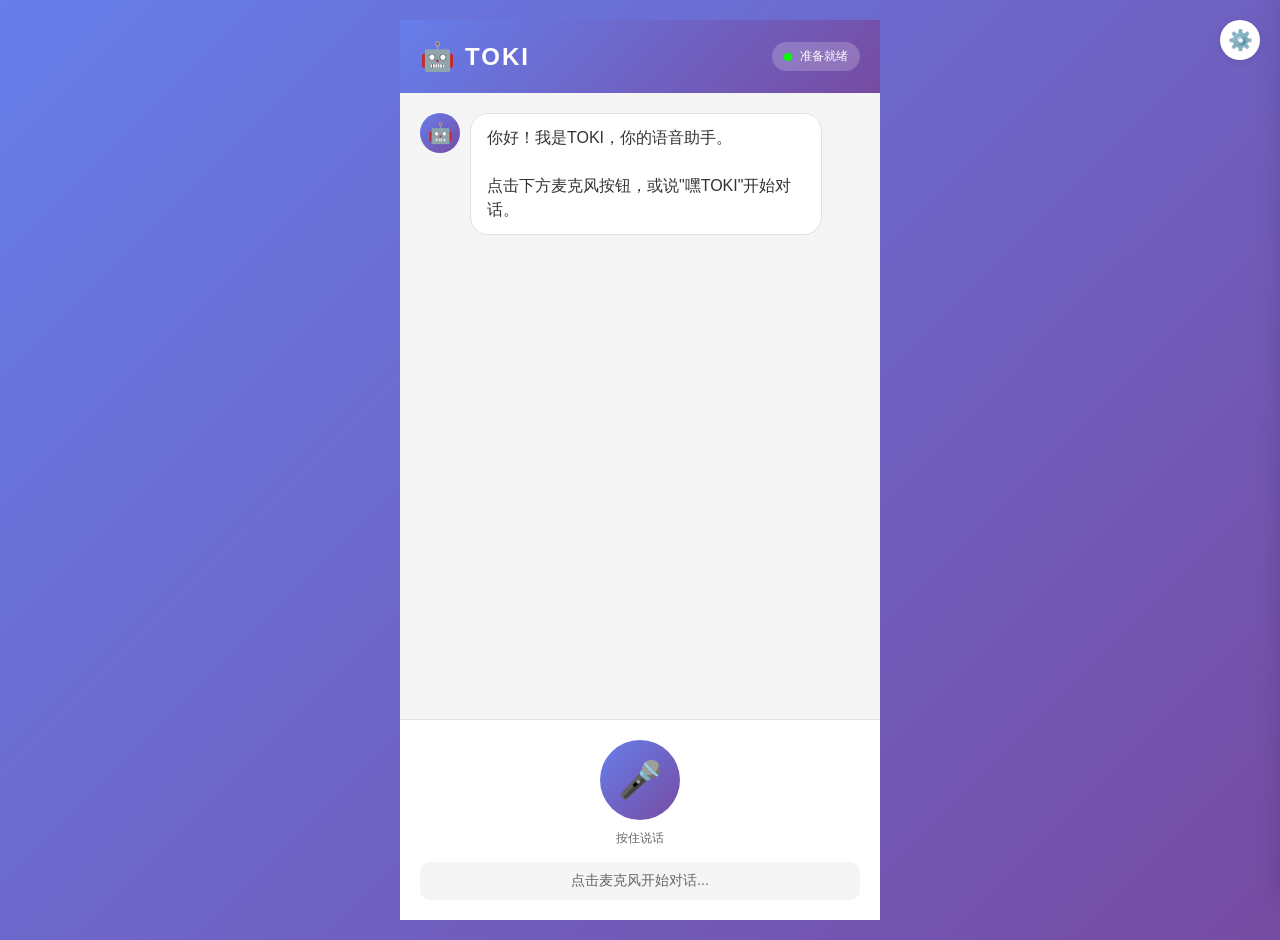
==== voice-assistant/index.html @ 3a390bf7 "Add voice assistant prototype - Implement Web Speech API for speech recognition - Implement Speech S" ====
<!DOCTYPE html>
<html lang="zh-CN">
<head>
    <meta charset="UTF-8">
    <meta name="viewport" content="width=device-width, initial-scale=1.0">
    <title>TOKI - 语音助手</title>
    <link rel="stylesheet" href="voice-style.css">
</head>
<body>
    <div class="voice-container">
        <!-- 头部 -->
        <header class="voice-header">
            <div class="logo">
                <span class="logo-icon">🤖</span>
                <span class="logo-text">TOKI</span>
            </div>
            <div class="status" id="status">
                <span class="status-dot"></span>
                <span class="status-text">准备就绪</span>
            </div>
        </header>

        <!-- 对话区域 -->
        <main class="conversation" id="conversation">
            <div class="welcome">
                <div class="bot-avatar">🤖</div>
                <div class="message bot">
                    你好！我是TOKI，你的语音助手。
                    <br><br>
                    点击下方麦克风按钮，或说"嘿TOKI"开始对话。
                </div>
            </div>
        </main>

        <!-- 语音控制区 -->
        <footer class="voice-controls">
            <div class="voice-button-wrapper">
                <button class="voice-button" id="voiceButton">
                    <div class="mic-icon">🎤</div>
                    <div class="pulse-ring"></div>
                </button>
                <div class="hint" id="hint">按住说话</div>
            </div>
            
            <div class="transcript" id="transcript">
                <div class="transcript-text">点击麦克风开始对话...</div>
            </div>
        </footer>

        <!-- 设置面板 -->
        <div class="settings-panel" id="settingsPanel">
            <div class="settings-header">
                <h3>设置</h3>
                <button class="close-btn" id="closeSettings">×</button>
            </div>
            <div class="settings-content">
                <div class="setting-item">
                    <label>语音唤醒</label>
                    <input type="checkbox" id="wakeWordEnabled" checked>
                </div>
                <div class="setting-item">
                    <label>语音速度</label>
                    <input type="range" id="speechRate" min="0.5" max="2" step="0.1" value="1">
                </div>
                <div class="setting-item">
                    <label>离线模式</label>
                    <input type="checkbox" id="offlineMode">
                </div>
            </div>
        </div>

        <!-- 设置按钮 -->
        <button class="settings-btn" id="settingsBtn">⚙️</button>
    </div>

    <script src="voice-app.js"></script>
</body>
</html>
---- voice-assistant/voice-style.css ----
/* 全局样式 */
* {
    margin: 0;
    padding: 0;
    box-sizing: border-box;
}

body {
    font-family: -apple-system, BlinkMacSystemFont, 'Segoe UI', Roboto, 'Helvetica Neue', Arial, sans-serif;
    background: linear-gradient(135deg, #667eea 0%, #764ba2 100%);
    min-height: 100vh;
    display: flex;
    justify-content: center;
    align-items: center;
    padding: 20px;
}

.voice-container {
    width: 100%;
    max-width: 480px;
    height: 100vh;
    background: #fff;
    display: flex;
    flex-direction: column;
    overflow: hidden;
}

/* 头部 */
.voice-header {
    background: linear-gradient(135deg, #667eea 0%, #764ba2 100%);
    color: white;
    padding: 20px;
    display: flex;
    justify-content: space-between;
    align-items: center;
}

.logo {
    display: flex;
    align-items: center;
    gap: 10px;
}

.logo-icon {
    font-size: 28px;
}

.logo-text {
    font-size: 24px;
    font-weight: bold;
    letter-spacing: 2px;
}

.status {
    display: flex;
    align-items: center;
    gap: 8px;
    background: rgba(255, 255, 255, 0.2);
    padding: 6px 12px;
    border-radius: 15px;
    font-size: 12px;
}

.status-dot {
    width: 8px;
    height: 8px;
    background: #00ff00;
    border-radius: 50%;
    animation: pulse 2s infinite;
}

@keyframes pulse {
    0%, 100% {
        opacity: 1;
    }
    50% {
        opacity: 0.5;
    }
}

/* 对话区域 */
.conversation {
    flex: 1;
    overflow-y: auto;
    padding: 20px;
    background: #f5f5f5;
}

.welcome {
    display: flex;
    gap: 10px;
    margin-bottom: 20px;
}

.bot-avatar {
    width: 40px;
    height: 40px;
    background: linear-gradient(135deg, #667eea 0%, #764ba2 100%);
    border-radius: 50%;
    display: flex;
    align-items: center;
    justify-content: center;
    font-size: 20px;
    flex-shrink: 0;
}

.message {
    max-width: 80%;
    padding: 12px 16px;
    border-radius: 18px;
    margin-bottom: 12px;
    line-height: 1.5;
    word-wrap: break-word;
}

.message.bot {
    background: white;
    color: #333;
    border: 1px solid #e0e0e0;
}

.message.user {
    background: linear-gradient(135deg, #667eea 0%, #764ba2 100%);
    color: white;
    margin-left: auto;
}

.user-message-wrapper {
    display: flex;
    justify-content: flex-end;
    margin-bottom: 12px;
}

/* 语音控制区 */
.voice-controls {
    padding: 20px;
    background: white;
    border-top: 1px solid #e0e0e0;
    display: flex;
    flex-direction: column;
    align-items: center;
    gap: 15px;
}

.voice-button-wrapper {
    position: relative;
}

.voice-button {
    width: 80px;
    height: 80px;
    border-radius: 50%;
    border: none;
    background: linear-gradient(135deg, #667eea 0%, #764ba2 100%);
    color: white;
    font-size: 36px;
    cursor: pointer;
    position: relative;
    z-index: 2;
    transition: transform 0.2s, box-shadow 0.2s;
}

.voice-button:hover {
    transform: scale(1.05);
    box-shadow: 0 10px 30px rgba(102, 126, 234, 0.4);
}

.voice-button:active {
    transform: scale(0.95);
}

.voice-button.listening {
    animation: listening-pulse 1.5s infinite;
}

@keyframes listening-pulse {
    0%, 100% {
        transform: scale(1);
    }
    50% {
        transform: scale(1.1);
    }
}

.pulse-ring {
    position: absolute;
    width: 100%;
    height: 100%;
    border-radius: 50%;
    border: 2px solid #667eea;
    top: 0;
    left: 0;
    opacity: 0;
}

.voice-button.listening .pulse-ring {
    animation: ring-pulse 1.5s infinite;
}

@keyframes ring-pulse {
    0% {
        transform: scale(1);
        opacity: 1;
    }
    100% {
        transform: scale(1.5);
        opacity: 0;
    }
}

.hint {
    text-align: center;
    color: #666;
    font-size: 12px;
    margin-top: 10px;
}

/* 识别文本显示 */
.transcript {
    width: 100%;
    background: #f5f5f5;
    padding: 10px 15px;
    border-radius: 10px;
    text-align: center;
}

.transcript-text {
    color: #666;
    font-size: 14px;
}

.transcript-text.listening {
    color: #667eea;
    font-weight: 500;
}

/* 设置面板 */
.settings-panel {
    position: fixed;
    top: 0;
    right: -300px;
    width: 300px;
    height: 100vh;
    background: white;
    box-shadow: -5px 0 20px rgba(0, 0, 0, 0.1);
    transition: right 0.3s;
    z-index: 1000;
}

.settings-panel.active {
    right: 0;
}

.settings-header {
    padding: 20px;
    background: linear-gradient(135deg, #667eea 0%, #764ba2 100%);
    color: white;
    display: flex;
    justify-content: space-between;
    align-items: center;
}

.close-btn {
    background: none;
    border: none;
    color: white;
    font-size: 24px;
    cursor: pointer;
}

.settings-content {
    padding: 20px;
}

.setting-item {
    margin-bottom: 20px;
}

.setting-item label {
    display: block;
    margin-bottom: 8px;
    color: #333;
    font-weight: 500;
}

.setting-item input[type="checkbox"] {
    width: 20px;
    height: 20px;
}

.setting-item input[type="range"] {
    width: 100%;
}

.settings-btn {
    position: fixed;
    top: 20px;
    right: 20px;
    width: 40px;
    height: 40px;
    border-radius: 50%;
    border: none;
    background: white;
    font-size: 20px;
    cursor: pointer;
    box-shadow: 0 2px 10px rgba(0, 0, 0, 0.1);
    z-index: 999;
}

/* 波形动画 */
.waveform {
    display: flex;
    justify-content: center;
    align-items: center;
    gap: 3px;
    height: 40px;
}

.wave-bar {
    width: 3px;
    background: #667eea;
    border-radius: 2px;
    animation: wave 1s infinite;
}

.wave-bar:nth-child(1) { animation-delay: 0s; }
.wave-bar:nth-child(2) { animation-delay: 0.1s; }
.wave-bar:nth-child(3) { animation-delay: 0.2s; }
.wave-bar:nth-child(4) { animation-delay: 0.3s; }
.wave-bar:nth-child(5) { animation-delay: 0.4s; }

@keyframes wave {
    0%, 100% {
        height: 10px;
    }
    50% {
        height: 30px;
    }
}

/* 响应式 */
@media (max-width: 600px) {
    body {
        padding: 0;
    }
    
    .voice-container {
        height: 100vh;
    }
}

/* 滚动条美化 */
::-webkit-scrollbar {
    width: 6px;
}

::-webkit-scrollbar-track {
    background: #f1f1f1;
}

::-webkit-scrollbar-thumb {
    background: #667eea;
    border-radius: 3px;
}
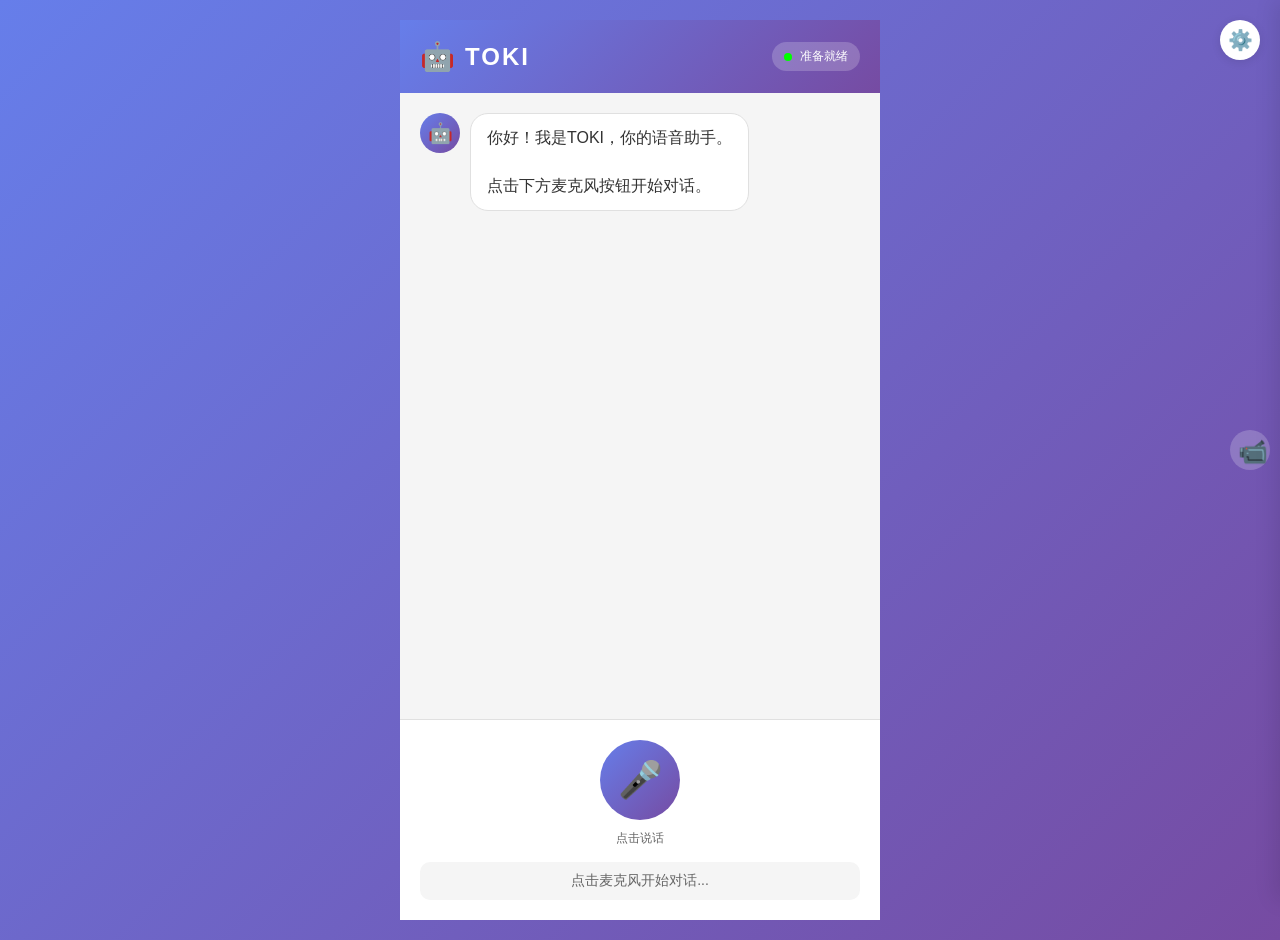
==== commit 2b2743b6: "Fix: 完整版语音助手 - 修复语音回答和视频通话" ====
--- a/voice-assistant/index.html
+++ b/voice-assistant/index.html
@@ -2,9 +2,135 @@
 <html lang="zh-CN">
 <head>
     <meta charset="UTF-8">
-    <meta name="viewport" content="width=device-width, initial-scale=1.0">
+    <meta name="viewport" content="width=device-width, initial-scale=1.0, maximum-scale=1.0, user-scalable=no">
     <title>TOKI - 语音助手</title>
+    
+    <!-- PWA配置 -->
+    <link rel="manifest" href="manifest.json">
+    <meta name="theme-color" content="#667eea">
+    <meta name="apple-mobile-web-app-capable" content="yes">
+    <meta name="apple-mobile-web-app-status-bar-style" content="black-translucent">
+    <meta name="apple-mobile-web-app-title" content="TOKI">
+    
     <link rel="stylesheet" href="voice-style.css">
+    
+    <style>
+        /* 视频通话按钮 */
+        .video-call-btn {
+            position: absolute;
+            right: 10px;
+            top: 50%;
+            transform: translateY(-50%);
+            background: rgba(255, 255, 255, 0.2);
+            border: none;
+            font-size: 24px;
+            cursor: pointer;
+            padding: 8px;
+            border-radius: 50%;
+            transition: all 0.3s;
+            z-index: 10;
+        }
+        
+        .video-call-btn:hover {
+            background: rgba(255, 255, 255, 0.3);
+            transform: translateY(-50%) scale(1.1);
+        }
+        
+        /* 视频容器 */
+        .video-container {
+            position: fixed;
+            top: 0;
+            left: 0;
+            width: 100%;
+            height: 100%;
+            background: rgba(0, 0, 0, 0.95);
+            z-index: 1000;
+            display: none;
+            flex-direction: column;
+        }
+        
+        .video-container.active {
+            display: flex;
+        }
+        
+        .video-wrapper {
+            flex: 1;
+            display: flex;
+            align-items: center;
+            justify-content: center;
+            overflow: hidden;
+        }
+        
+        .video-wrapper video {
+            width: 100%;
+            height: 100%;
+            object-fit: cover;
+            transform: scaleX(-1); /* 镜像 */
+        }
+        
+        .video-controls {
+            position: absolute;
+            bottom: 30px;
+            left: 50%;
+            transform: translateX(-50%);
+            display: flex;
+            gap: 15px;
+            z-index: 1001;
+        }
+        
+        .video-controls button {
+            padding: 12px 24px;
+            border: none;
+            border-radius: 25px;
+            font-size: 16px;
+            cursor: pointer;
+            transition: all 0.3s;
+        }
+        
+        .end-call-btn {
+            background: #ff4444;
+            color: white;
+        }
+        
+        .end-call-btn:hover {
+            background: #cc0000;
+        }
+        
+        .mute-video-btn, .mute-audio-btn {
+            background: rgba(255, 255, 255, 0.9);
+            color: #333;
+        }
+        
+        .mute-video-btn:hover, .mute-audio-btn:hover {
+            background: white;
+        }
+        
+        /* 语音按钮触摸反馈 */
+        .voice-button.touch-active {
+            transform: scale(0.95);
+            box-shadow: 0 0 30px rgba(102, 126, 234, 0.8);
+        }
+        
+        /* 语音按钮优化 */
+        .voice-button {
+            -webkit-tap-highlight-color: transparent;
+            touch-action: manipulation;
+        }
+        
+        /* 移动端优化 */
+        @media (max-width: 768px) {
+            .video-controls {
+                flex-wrap: wrap;
+                justify-content: center;
+                padding: 0 10px;
+            }
+            
+            .video-controls button {
+                padding: 10px 20px;
+                font-size: 14px;
+            }
+        }
+    </style>
 </head>
 <body>
     <div class="voice-container">
@@ -27,7 +153,7 @@
                 <div class="message bot">
                     你好！我是TOKI，你的语音助手。
                     <br><br>
-                    点击下方麦克风按钮，或说"嘿TOKI"开始对话。
+                    点击下方麦克风按钮开始对话。
                 </div>
             </div>
         </main>
@@ -39,7 +165,7 @@
                     <div class="mic-icon">🎤</div>
                     <div class="pulse-ring"></div>
                 </button>
-                <div class="hint" id="hint">按住说话</div>
+                <div class="hint" id="hint">点击说话</div>
             </div>
             
             <div class="transcript" id="transcript">
@@ -62,10 +188,6 @@
                     <label>语音速度</label>
                     <input type="range" id="speechRate" min="0.5" max="2" step="0.1" value="1">
                 </div>
-                <div class="setting-item">
-                    <label>离线模式</label>
-                    <input type="checkbox" id="offlineMode">
-                </div>
             </div>
         </div>
 
@@ -73,6 +195,7 @@
         <button class="settings-btn" id="settingsBtn">⚙️</button>
     </div>
 
-    <script src="voice-app.js"></script>
+    <!-- 加载完整版代码 -->
+    <script src="complete-voice-app.js"></script>
 </body>
 </html>
--- a/voice-assistant/voice-style.css
+++ b/voice-assistant/voice-style.css
@@ -338,6 +338,180 @@
     }
 }
 
+/* 视频通话按钮 */
+.video-call-btn {
+    position: absolute;
+    right: 60px;
+    top: 20px;
+    width: 40px;
+    height: 40px;
+    border-radius: 50%;
+    border: none;
+    background: rgba(255, 255, 255, 0.2);
+    font-size: 20px;
+    cursor: pointer;
+    transition: background 0.3s;
+}
+
+.video-call-btn:hover {
+    background: rgba(255, 255, 255, 0.3);
+}
+
+/* 视频容器 */
+.video-container {
+    display: none;
+    position: fixed;
+    top: 0;
+    left: 0;
+    width: 100%;
+    height: 100%;
+    background: rgba(0, 0, 0, 0.9);
+    z-index: 2000;
+}
+
+.video-container.active {
+    display: flex;
+    flex-direction: column;
+}
+
+.video-wrapper {
+    flex: 1;
+    display: flex;
+    justify-content: center;
+    align-items: center;
+    gap: 20px;
+    padding: 20px;
+}
+
+.video-wrapper video {
+    max-width: 45%;
+    max-height: 80%;
+    border-radius: 10px;
+    background: #000;
+}
+
+#localVideo {
+    transform: scaleX(-1); /* 镜像显示 */
+}
+
+.video-controls {
+    padding: 20px;
+    display: flex;
+    justify-content: center;
+    gap: 15px;
+}
+
+.end-call-btn,
+.mute-video-btn,
+.mute-audio-btn {
+    padding: 12px 24px;
+    border: none;
+    border-radius: 25px;
+    font-size: 16px;
+    cursor: pointer;
+    transition: all 0.3s;
+}
+
+.end-call-btn {
+    background: #ff4444;
+    color: white;
+}
+
+.end-call-btn:hover {
+    background: #cc0000;
+}
+
+.mute-video-btn,
+.mute-audio-btn {
+    background: rgba(255, 255, 255, 0.2);
+    color: white;
+}
+
+.mute-video-btn:hover,
+.mute-audio-btn:hover {
+    background: rgba(255, 255, 255, 0.3);
+}
+
+/* 安装提示 */
+.install-prompt {
+    position: fixed;
+    bottom: -200px;
+    left: 0;
+    right: 0;
+    background: white;
+    padding: 20px;
+    box-shadow: 0 -5px 20px rgba(0, 0, 0, 0.1);
+    z-index: 3000;
+    transition: bottom 0.3s ease;
+}
+
+.install-prompt.show {
+    bottom: 0;
+}
+
+.install-content {
+    max-width: 500px;
+    margin: 0 auto;
+    display: flex;
+    align-items: center;
+    gap: 15px;
+}
+
+.install-icon {
+    font-size: 48px;
+    flex-shrink: 0;
+}
+
+.install-text {
+    flex: 1;
+}
+
+.install-text h3 {
+    margin: 0 0 5px 0;
+    font-size: 16px;
+    color: #333;
+}
+
+.install-text p {
+    margin: 0;
+    font-size: 12px;
+    color: #666;
+}
+
+.install-buttons {
+    display: flex;
+    gap: 10px;
+}
+
+.install-btn,
+.dismiss-btn {
+    padding: 10px 20px;
+    border: none;
+    border-radius: 20px;
+    font-size: 14px;
+    cursor: pointer;
+    transition: all 0.3s;
+}
+
+.install-btn {
+    background: linear-gradient(135deg, #667eea 0%, #764ba2 100%);
+    color: white;
+}
+
+.install-btn:hover {
+    transform: translateY(-2px);
+    box-shadow: 0 5px 15px rgba(102, 126, 234, 0.4);
+}
+
+.dismiss-btn {
+    background: #f5f5f5;
+    color: #666;
+}
+
+.dismiss-btn:hover {
+    background: #e0e0e0;
+}
+
 /* 响应式 */
 @media (max-width: 600px) {
     body {
